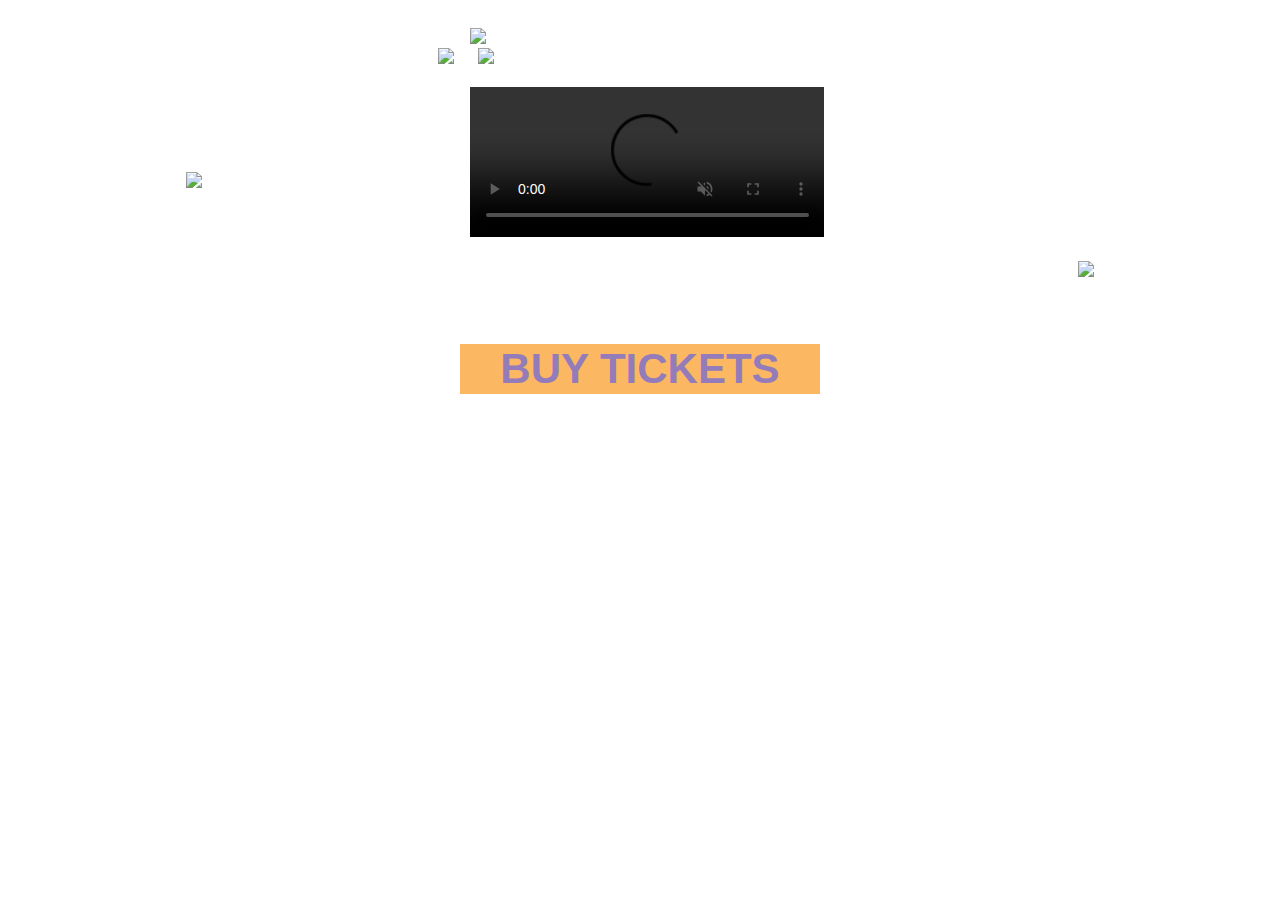
==== index.html @ 8fd60425 "Update index.html" ====
<!DOCTYPE html>
<html>
<head>
<meta charset="UTF-8">
<link rel="stylesheet" href="styles.css">
<title>O'Fiesta 2020</title>
</head>

<body>


<div class="content-desktop">

<div class="column.left" style="padding-left: 5%; padding-top: 13%;">
	<img src="images/OFiestaLogo.png" width="100%">
</div>

<div class="column.middle">

	<div class="info">
		
		<img src="images/OFiestaDate.png" class="dates" width="30%" style="padding-left: 10%; padding-top: 5%; min-width: 322px;">
		<a href="https://www.facebook.com/FUSAssociation/"><img src="images/OFiestaFBIcon.png" class="facebook" width="3%" style="min-width: 32px; margin-left: 2%;"></a>
		<a href="https://www.instagram.com/fusassociation/"><img src="images/OFiestaInstaIcon.png" class="insta" width="3%" style="min-width: 32px; margin-left: 1%;"></a>

	</div>

	<video class="video" width="90%" autoplay muted controls style="padding-left: 10%; padding-top: 5%; outline: none;">
  	<source src="video/Ofiesta_Final.mp4" type="video/mp4">
  	<source src="video/Ofiesta_Final.ogg" type="video/ogg">
Your browser does not support the video tag.
</video>
<script>
    document.getElementById('vid').play();
</script>
</div>

<div class="column.right" style="padding-right: 5%; padding-left: 2%; padding-top: 20%;">
	<img src="images/OFiestaLineup.png" width="100%">
</div>

</div>

<div class="cta">
	
	<center><button type="button"><strong>BUY TICKETS</strong></button></center>

</div>

</body>

<div class="content-mobile">
	
	<img src="images/OFiestaMobileHeader.png" width="100%">

	<video class="video" width="90%" autoplay muted controls style="padding-left: 5%; padding-top: 5%; outline: none;">
  	<source src="video/Ofiesta_Final.mp4" type="video/mp4">
  	<source src="video/Ofiesta_Final.ogg" type="video/ogg">
Your browser does not support the video tag.
</video>
<script>
    document.getElementById('vid').play();
</script>

<div class="socials">
	
	<img src="images/OFiestaFBIcon.png" width="8%">
	<img src="images/OFiestaInstaIcon.png" width="8%" style="margin-left: 2%;">

</div>

<div class="lineup">
	
	<img src="images/OFiestaLineup.png" width="60%">

</div>

<div class="cta-mobile">
	
	<center><button type="button"><strong>BUY TICKETS</strong></button></center>

</div>

</div>

</html>
---- styles.css ----
.content-desktop {display: block;}
		.content-mobile {display: none;}

		body {
		background-image: url(images/OFiestaWireframes.png), url(images/OFiestaWireframes.png);
  		background-repeat: no-repeat;
  		background-position: center;
  		height: 100%;
	}

		button {
			justify-content: center;
			width: 360px;
			color: #937CB9;
			background-color: #FCB762;
			border: none;
			font-size: 42px;
			outline: none;
		}


		.content-desktop {
			width: 100%;
			display: flex;
			justify-content: space-around;
		}

		.column.left {
		}

		.column.middle {
		}

		.column.right {

		}

		.info {
		}

		.cta {
			width: 100%;
			padding-top: 5%;
		}

		@media (max-width: 768px) {

		.content-desktop {display: none;}
		.content-mobile {display: block;}

		.socials {
			text-align: center;
			padding-top: 10%;
		}

		.lineup {
			text-align: center;
			padding-top: 10%;
		}

		.cta {display: none;}

		.cta-mobile {
			padding-top: 10%;
		}

		button {
			width: 60%;
			font-size: 28px;
		}

		}
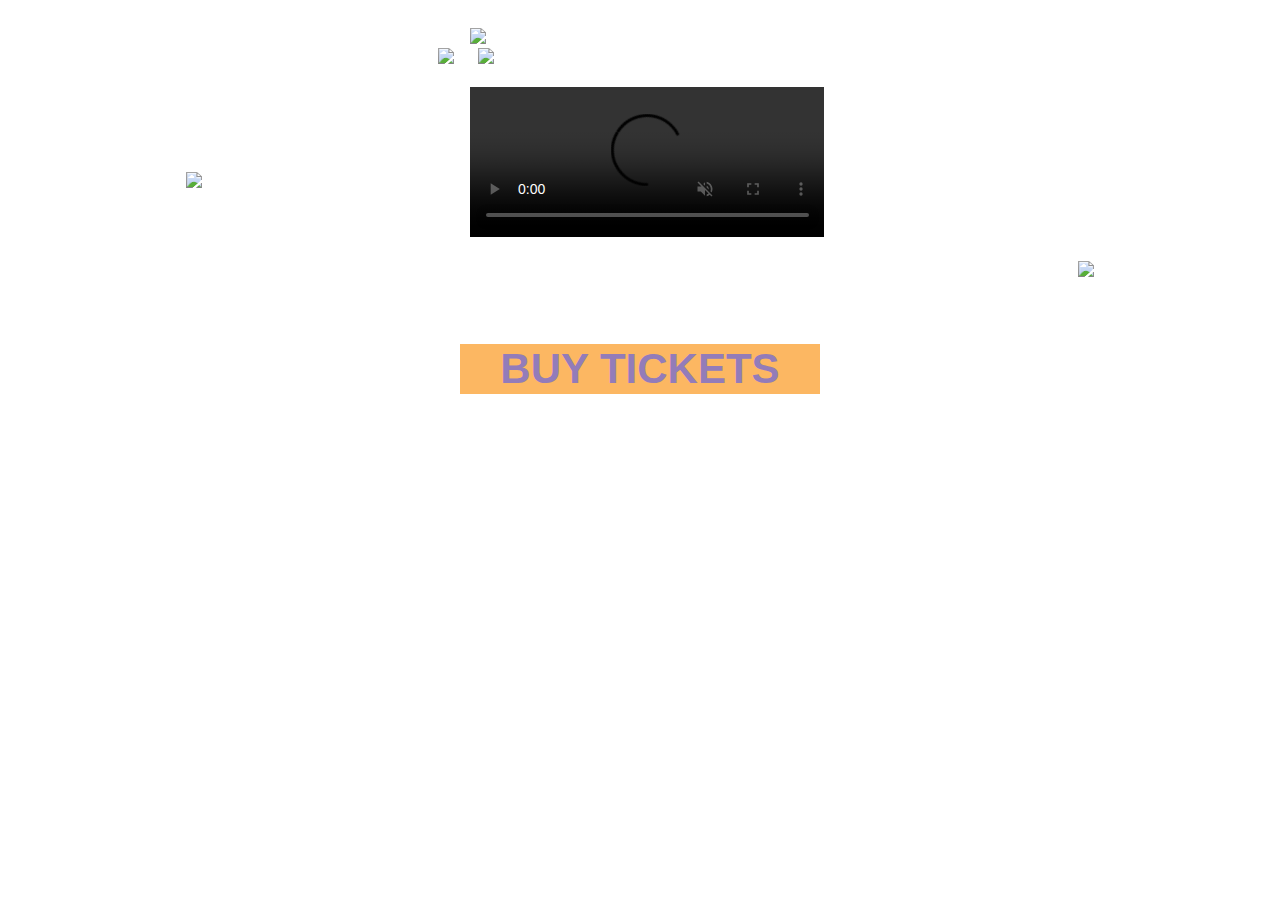
==== commit 8b8b4a70: "Update index.html" ====
--- a/index.html
+++ b/index.html
@@ -20,8 +20,8 @@
 	<div class="info">
 		
 		<img src="images/OFiestaDate.png" class="dates" width="30%" style="padding-left: 10%; padding-top: 5%; min-width: 322px;">
-		<a href="https://www.facebook.com/FUSAssociation/"><img src="images/OFiestaFBIcon.png" class="facebook" width="3%" style="min-width: 32px; margin-left: 2%;"></a>
-		<a href="https://www.instagram.com/fusassociation/"><img src="images/OFiestaInstaIcon.png" class="insta" width="3%" style="min-width: 32px; margin-left: 1%;"></a>
+		<a href="https://www.facebook.com/FUSAssociation/>"><img src="images/OFiestaFBIcon.png" class="facebook" width="3%" style="min-width: 32px; margin-left: 2%;"></a>
+		<a href="https://www.instagram.com/fusassociation/>"><img src="images/OFiestaInstaIcon.png" class="insta" width="3%" style="min-width: 32px; margin-left: 1%;"></a>
 
 	</div>
 
@@ -64,8 +64,8 @@
 
 <div class="socials">
 	
-	<img src="images/OFiestaFBIcon.png" width="8%">
-	<img src="images/OFiestaInstaIcon.png" width="8%" style="margin-left: 2%;">
+	<a href="https://www.facebook.com/FUSAssociation/>"><img src="images/OFiestaFBIcon.png" width="8%"></a>
+	<a href="https://www.instagram.com/fusassociation/>"><img src="images/OFiestaInstaIcon.png" width="8%" style="margin-left: 2%;"></a>
 
 </div>
 
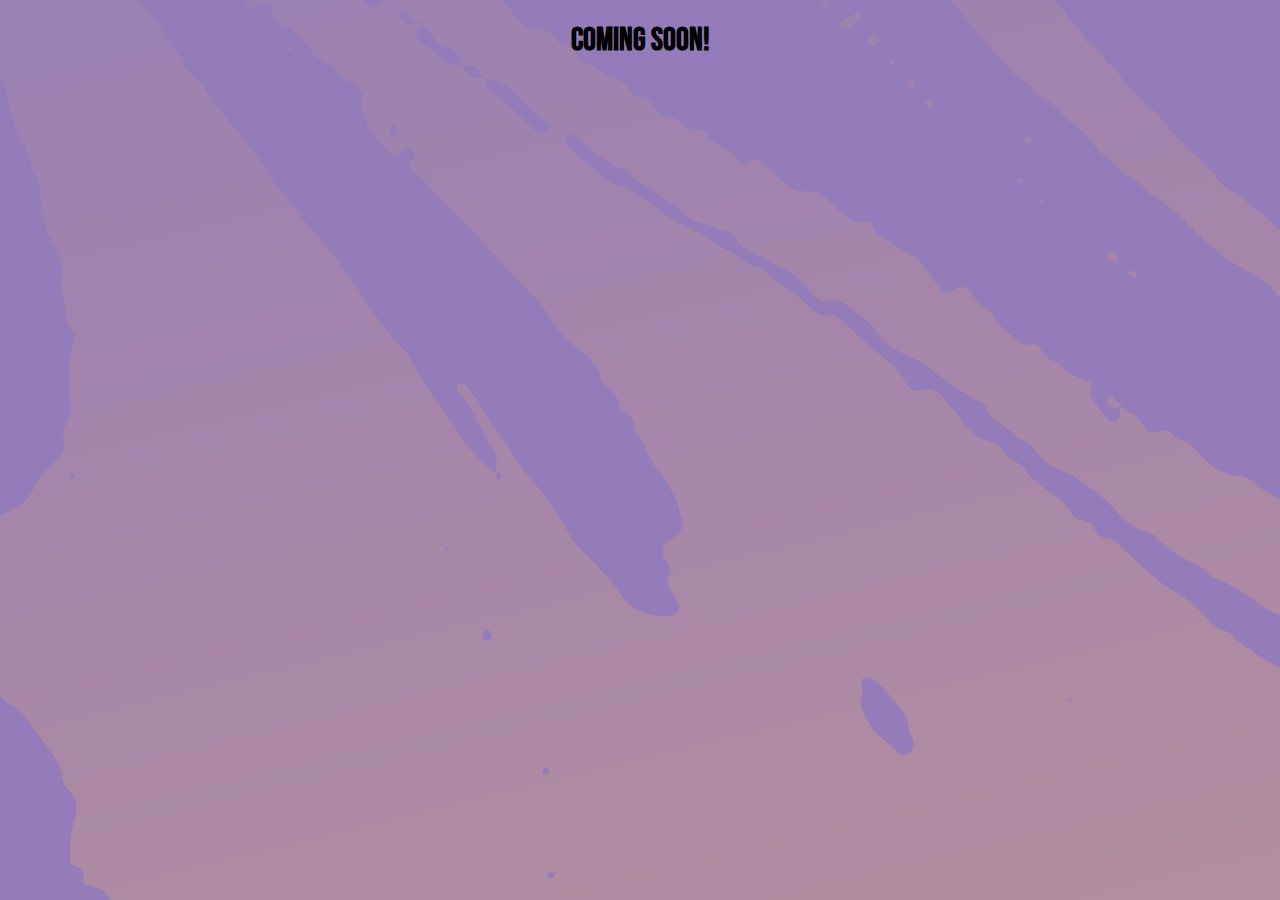
==== commit 781ee37f: "Update index.html" ====
--- a/index.html
+++ b/index.html
@@ -3,84 +3,17 @@
 <head>
 <meta charset="UTF-8">
 <link rel="stylesheet" href="styles.css">
+<link href="https://fonts.googleapis.com/css?family=Bebas+Neue&display=swap" rel="stylesheet">
 <title>O'Fiesta 2020</title>
 </head>
 
 <body>
 
-
-<div class="content-desktop">
-
-<div class="column.left" style="padding-left: 5%; padding-top: 13%;">
-	<img src="images/OFiestaLogo.png" width="100%">
-</div>
-
-<div class="column.middle">
-
-	<div class="info">
-		
-		<img src="images/OFiestaDate.png" class="dates" width="30%" style="padding-left: 10%; padding-top: 5%; min-width: 322px;">
-		<a href="https://www.facebook.com/FUSAssociation/>"><img src="images/OFiestaFBIcon.png" class="facebook" width="3%" style="min-width: 32px; margin-left: 2%;"></a>
-		<a href="https://www.instagram.com/fusassociation/>"><img src="images/OFiestaInstaIcon.png" class="insta" width="3%" style="min-width: 32px; margin-left: 1%;"></a>
-
-	</div>
-
-	<video class="video" width="90%" autoplay muted controls style="padding-left: 10%; padding-top: 5%; outline: none;">
-  	<source src="video/Ofiesta_Final.mp4" type="video/mp4">
-  	<source src="video/Ofiesta_Final.ogg" type="video/ogg">
-Your browser does not support the video tag.
-</video>
-<script>
-    document.getElementById('vid').play();
-</script>
-</div>
-
-<div class="column.right" style="padding-right: 5%; padding-left: 2%; padding-top: 20%;">
-	<img src="images/OFiestaLineup.png" width="100%">
-</div>
-
-</div>
-
-<div class="cta">
-	
-	<center><button type="button"><strong>BUY TICKETS</strong></button></center>
-
+<div class="comingsoon">
+<center><h1 style="font-family: 'Bebas Neue';">COMING SOON!</h1></center>	
 </div>
 
 </body>
 
-<div class="content-mobile">
-	
-	<img src="images/OFiestaMobileHeader.png" width="100%">
-
-	<video class="video" width="90%" autoplay muted controls style="padding-left: 5%; padding-top: 5%; outline: none;">
-  	<source src="video/Ofiesta_Final.mp4" type="video/mp4">
-  	<source src="video/Ofiesta_Final.ogg" type="video/ogg">
-Your browser does not support the video tag.
-</video>
-<script>
-    document.getElementById('vid').play();
-</script>
-
-<div class="socials">
-	
-	<a href="https://www.facebook.com/FUSAssociation/>"><img src="images/OFiestaFBIcon.png" width="8%"></a>
-	<a href="https://www.instagram.com/fusassociation/>"><img src="images/OFiestaInstaIcon.png" width="8%" style="margin-left: 2%;"></a>
-
-</div>
-
-<div class="lineup">
-	
-	<img src="images/OFiestaLineup.png" width="60%">
-
-</div>
-
-<div class="cta-mobile">
-	
-	<center><button type="button"><strong>BUY TICKETS</strong></button></center>
-
-</div>
-
-</div>
 
 </html>
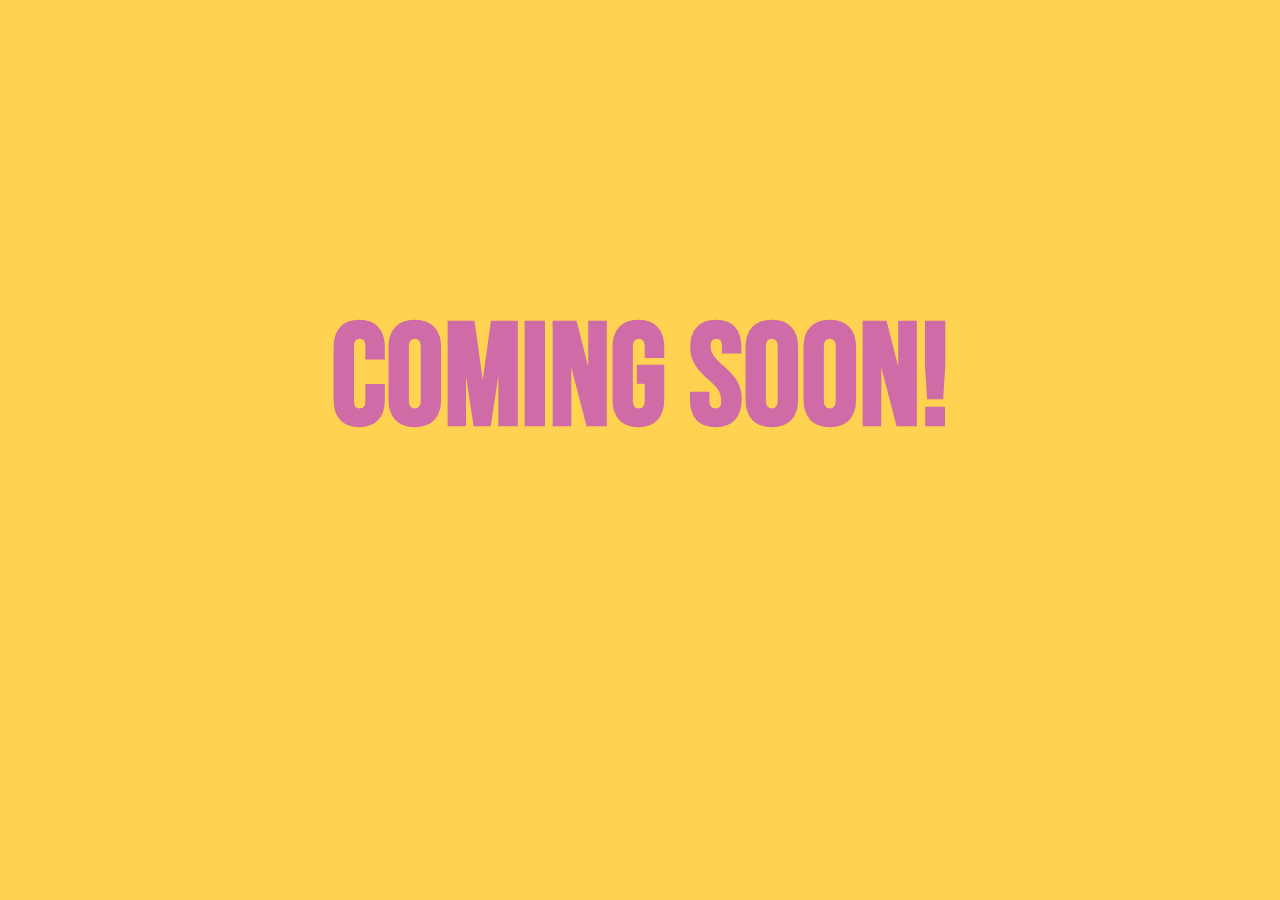
==== commit 7d287fd5: "Update index.html" ====
--- a/index.html
+++ b/index.html
@@ -1,6 +1,15 @@
 <!DOCTYPE html>
 <html>
 <head>
+<!-- Global site tag (gtag.js) - Google Analytics -->
+<script async src="https://www.googletagmanager.com/gtag/js?id=UA-47208608-1"></script>
+<script>
+  window.dataLayer = window.dataLayer || [];
+  function gtag(){dataLayer.push(arguments);}
+  gtag('js', new Date());
+
+  gtag('config', 'UA-47208608-1');
+</script>
 <meta charset="UTF-8">
 <link rel="stylesheet" href="styles.css">
 <link href="https://fonts.googleapis.com/css?family=Bebas+Neue&display=swap" rel="stylesheet">
--- a/styles.css
+++ b/styles.css
@@ -1,72 +1,32 @@
+
+		/*
+Theme Name: O'Fiesta 2020
+Theme URI: http://flindersoweek.com.au
+Author: FUSA Media
+Author URI: http://fusa.edu.au
+Description: 2020 O'Fiesta website
+Version: 1.0
+Text Domain: O'Fiesta
+*/
+
 		.content-desktop {display: block;}
 		.content-mobile {display: none;}
 
 		body {
-		background-image: url(images/OFiestaWireframes.png), url(images/OFiestaWireframes.png);
-  		background-repeat: no-repeat;
-  		background-position: center;
+		background: #FFD251;
   		height: 100%;
+  		font-family: : 'Bebas Neue', cursive;
+		color: #CF6BA6;
 	}
 
-		button {
-			justify-content: center;
-			width: 360px;
-			color: #937CB9;
-			background-color: #FCB762;
-			border: none;
-			font-size: 42px;
-			outline: none;
+		h1 {
+			font-size: 144px;
+			font-family: : 'Bebas Neue', cursive;
+			color: #CF6BA6;
 		}
 
-
-		.content-desktop {
-			width: 100%;
-			display: flex;
-			justify-content: space-around;
+		.comingsoon {
+			padding-top: 15%;
+			font-family: : 'Bebas Neue' cursive;
+			color: #CF6BA6;
 		}
-
-		.column.left {
-		}
-
-		.column.middle {
-		}
-
-		.column.right {
-
-		}
-
-		.info {
-		}
-
-		.cta {
-			width: 100%;
-			padding-top: 5%;
-		}
-
-		@media (max-width: 768px) {
-
-		.content-desktop {display: none;}
-		.content-mobile {display: block;}
-
-		.socials {
-			text-align: center;
-			padding-top: 10%;
-		}
-
-		.lineup {
-			text-align: center;
-			padding-top: 10%;
-		}
-
-		.cta {display: none;}
-
-		.cta-mobile {
-			padding-top: 10%;
-		}
-
-		button {
-			width: 60%;
-			font-size: 28px;
-		}
-
-		}
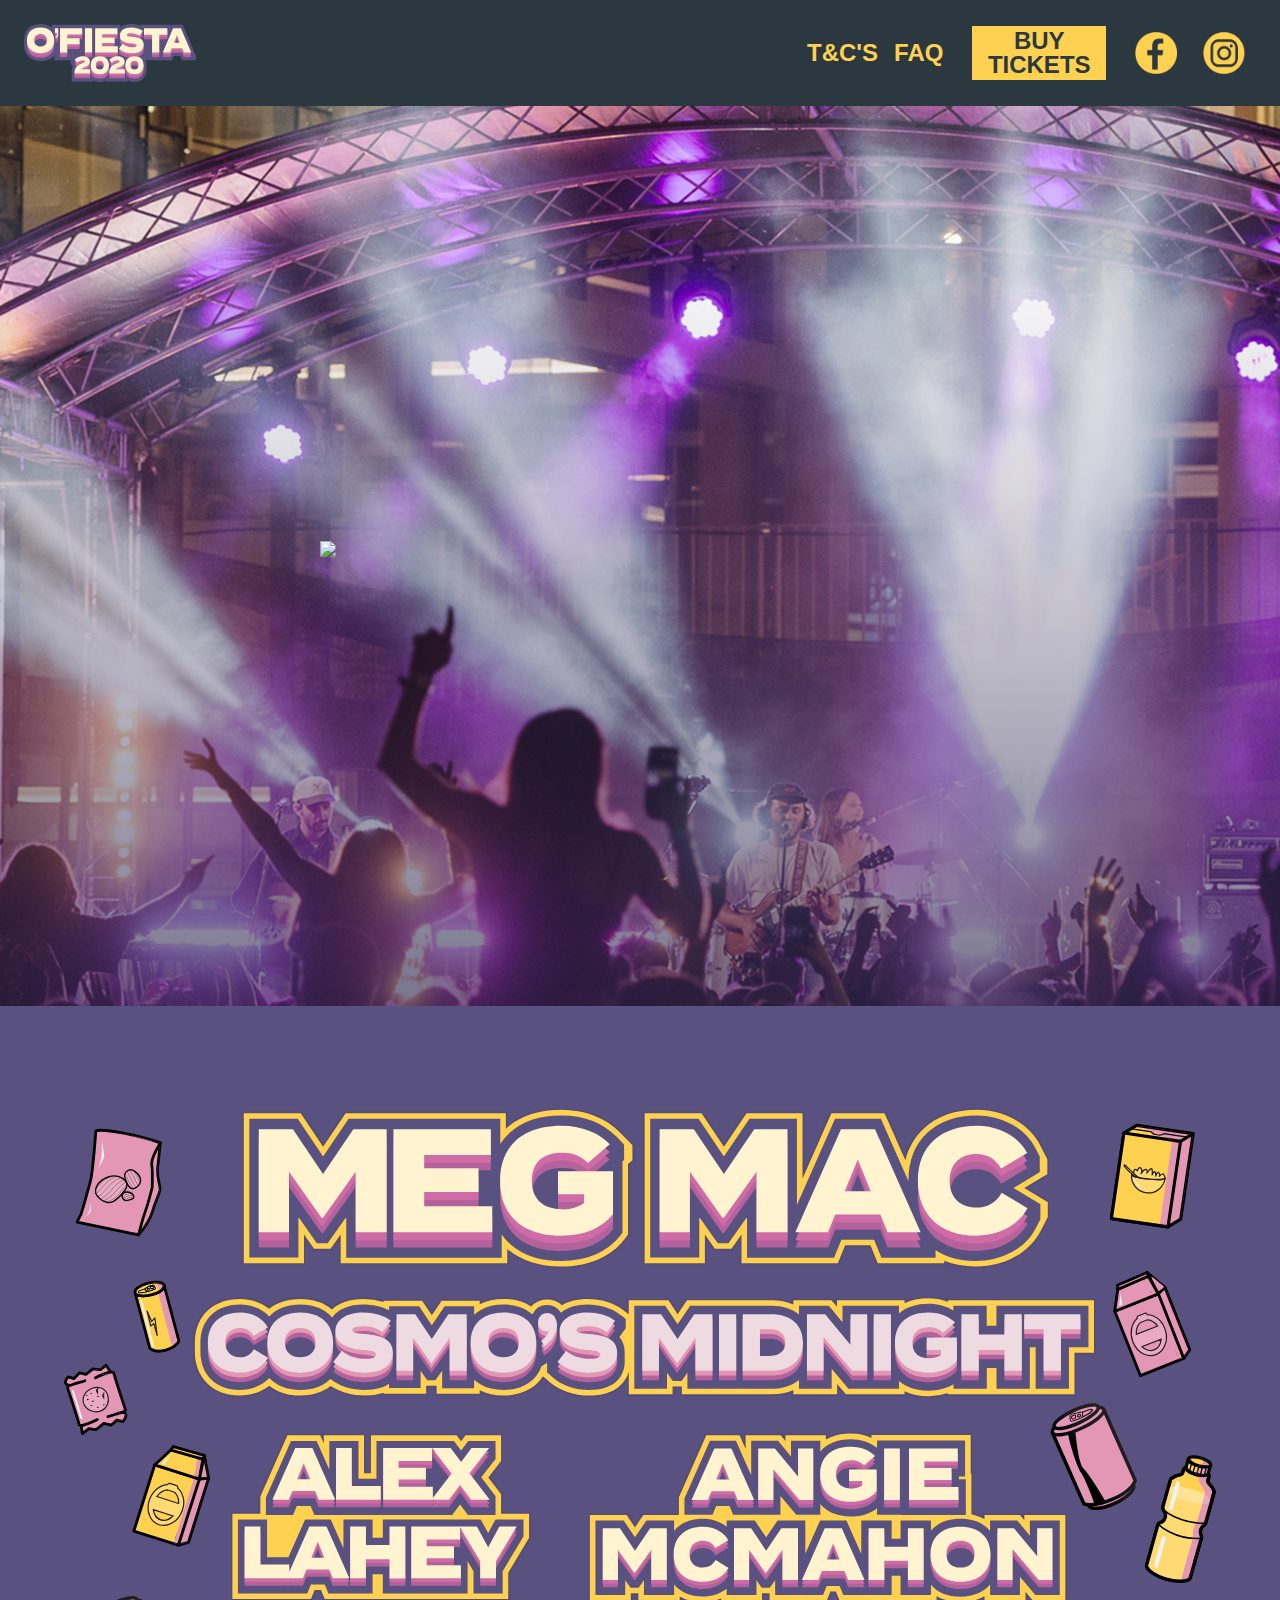
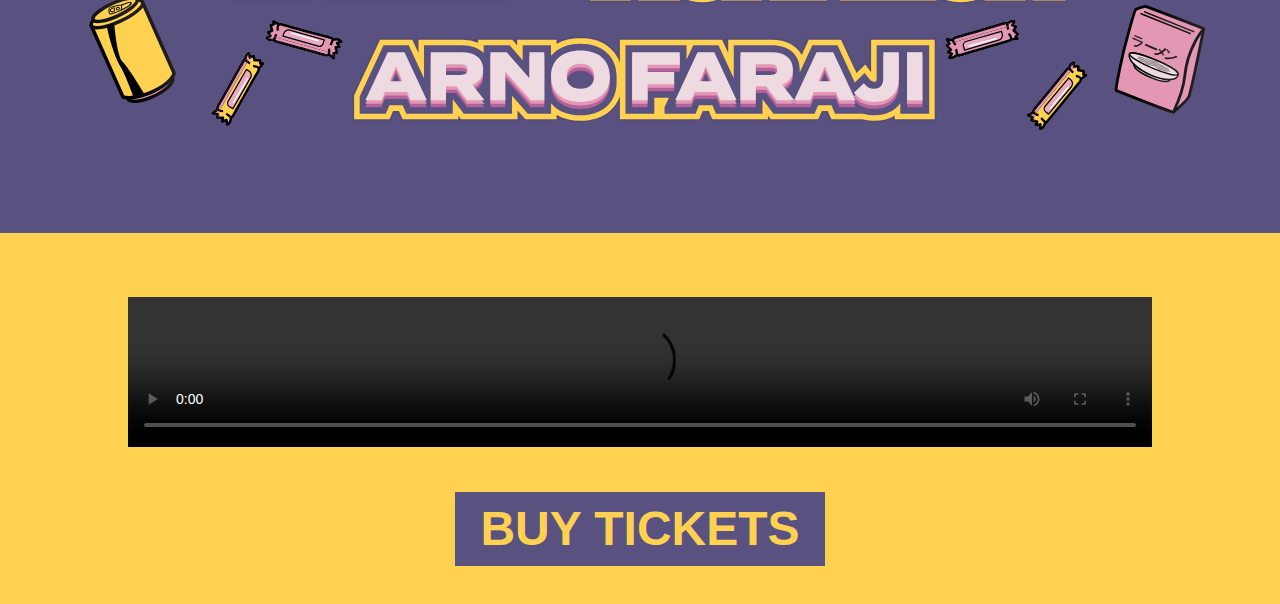
==== commit 9f6a9e75: "Add files via upload" ====
--- a/index.html
+++ b/index.html
@@ -1,28 +1,98 @@
-<!DOCTYPE html>
-<html>
-<head>
+<!doctype html>
+<html class="no-js" lang="en" dir="ltr">
+  <head>
 <!-- Global site tag (gtag.js) - Google Analytics -->
-<script async src="https://www.googletagmanager.com/gtag/js?id=UA-47208608-1"></script>
+<script async src="https://www.googletagmanager.com/gtag/js?id=UA-47208608-3"></script>
 <script>
   window.dataLayer = window.dataLayer || [];
   function gtag(){dataLayer.push(arguments);}
   gtag('js', new Date());
 
-  gtag('config', 'UA-47208608-1');
+  gtag('config', 'UA-47208608-3');
 </script>
-<meta charset="UTF-8">
-<link rel="stylesheet" href="styles.css">
-<link href="https://fonts.googleapis.com/css?family=Bebas+Neue&display=swap" rel="stylesheet">
-<title>O'Fiesta 2020</title>
-</head>
+    <meta charset="utf-8">
+    <meta http-equiv="x-ua-compatible" content="ie=edge">
+    <meta name="viewport" content="width=device-width, initial-scale=1.0">
+    <title>O'Fiesta 2020</title>
+    <link rel="stylesheet" href="css/foundation.css">
+    <link rel="stylesheet" href="css/app.css">
+    <link rel="icon" href="favicon.ico" type="image/x-icon">
+  </head>
+  <body>
 
-<body>
+<nav class="top-bar topbar-responsive sticky-topbar" data-sticky data-options="anchor: page; marginTop: 0; stickyOn: small;">
+  <div class="top-bar-title">
+    <span data-responsive-toggle="topbar-responsive" data-hide-for="medium">
+      <button class="menu-icon" type="button" data-toggle></button>
+    </span>
+    <a class="topbar-responsive-logo" href="index.html"><img src="images/OFiesta-Logo.svg" width="70%"></a>
+  </div>
+  <div id="topbar-responsive" class="topbar-responsive-links">
+    <div class="top-bar-right">
+      <ul class="menu simple vertical medium-horizontal">
+        <li><a href="t&cs.html">T&C'S</a></li>
+        <li><a href="faq.html">FAQ</a></li>
+        <li><a href="https://moshtix.com.au/v2/event/o-fiesta-2020/119257" target="_blank"><button style="background-color: #FFD151; font-weight: 800; color: #2c3840; padding-left: 3%; padding-right: 3%; margin-left: 8%; margin-right: 8%; padding-top: 2%; padding-bottom: 2%;">BUY TICKETS</button></a></li>
+        <li><a href="https://www.facebook.com/events/2457067731180262/" target="_blank"><img src="images/OFiesta-FB-Logo.png" style="width: 80%;"></a></li>
+        <li><a href="https://www.instagram.com/fusassociation/" target="_blank"><img src="images/OFiesta-Insta-Logo.png" style="width: 80%;"></a></li>
+      </ul>
+    </div>
+  </div>
+</nav>
 
-<div class="comingsoon">
-<center><h1 style="font-family: 'Bebas Neue';">COMING SOON!</h1></center>	
+
+
+ <div class="hero-full-screen" style="background-image: url(images/OFiesta-Hero-03.jpg);">
+
+  <div class="top-content-section">
+    <div class="top-bar">
+      <div class="top-bar-left">
+        
+      </div>
+    </div>
+  </div>
+
+  <div class="middle-content-section">
+    <img src="images/OFiesta-LockUp.svg" width="100%" data-fallback="images/OFiesta-LockUp.png">
+  </div>
+
+  <div class="bottom-content-section" data-magellan data-threshold="0">
+    <a href="#main-content-section"></a>
+  </div>
+
 </div>
 
-</body>
+<div class="dates">
+  
+  <center><img src="images/OFiesta-Dates.svg" width="100%"></center>
+
+</div>
+
+<div class="lineup">
+  
+  <center><img src="images/OFiesta-Lineup.svg" style="width: 90%;"></center>
+
+</div>
+
+<div class="video">
+  
+    <video class="video" width="90%" controls style="padding-left: 10%; padding-top: 5%; outline: none;">
+    <source src="video/OFiesta-Video.mp4" type="video/mp4">
+    <source src="video/OFiesta-Video.ogg" type="video/ogg">
+Your browser does not support the video tag.
+</video>
+<script>
+    document.getElementById('vid').play();
+</script>
+
+  <center><a href="https://moshtix.com.au/v2/event/o-fiesta-2020/119257" target="_blank"><button style="background-color: #595281; color: #FFD151; font-size: 3em; font-weight: 800; font-family: 'Montserrat', sans-serif; padding-left: 2%; padding-right: 2%; padding-top: 1%; padding-bottom: 1%; margin-top: 3%; margin-bottom: 3%;">BUY TICKETS</button></a></center>
+
+  </div>
 
 
+    <script src="js/vendor/jquery.js"></script>
+    <script src="js/vendor/what-input.js"></script>
+    <script src="js/vendor/foundation.js"></script>
+    <script src="js/app.js"></script>
+  </body>
 </html>
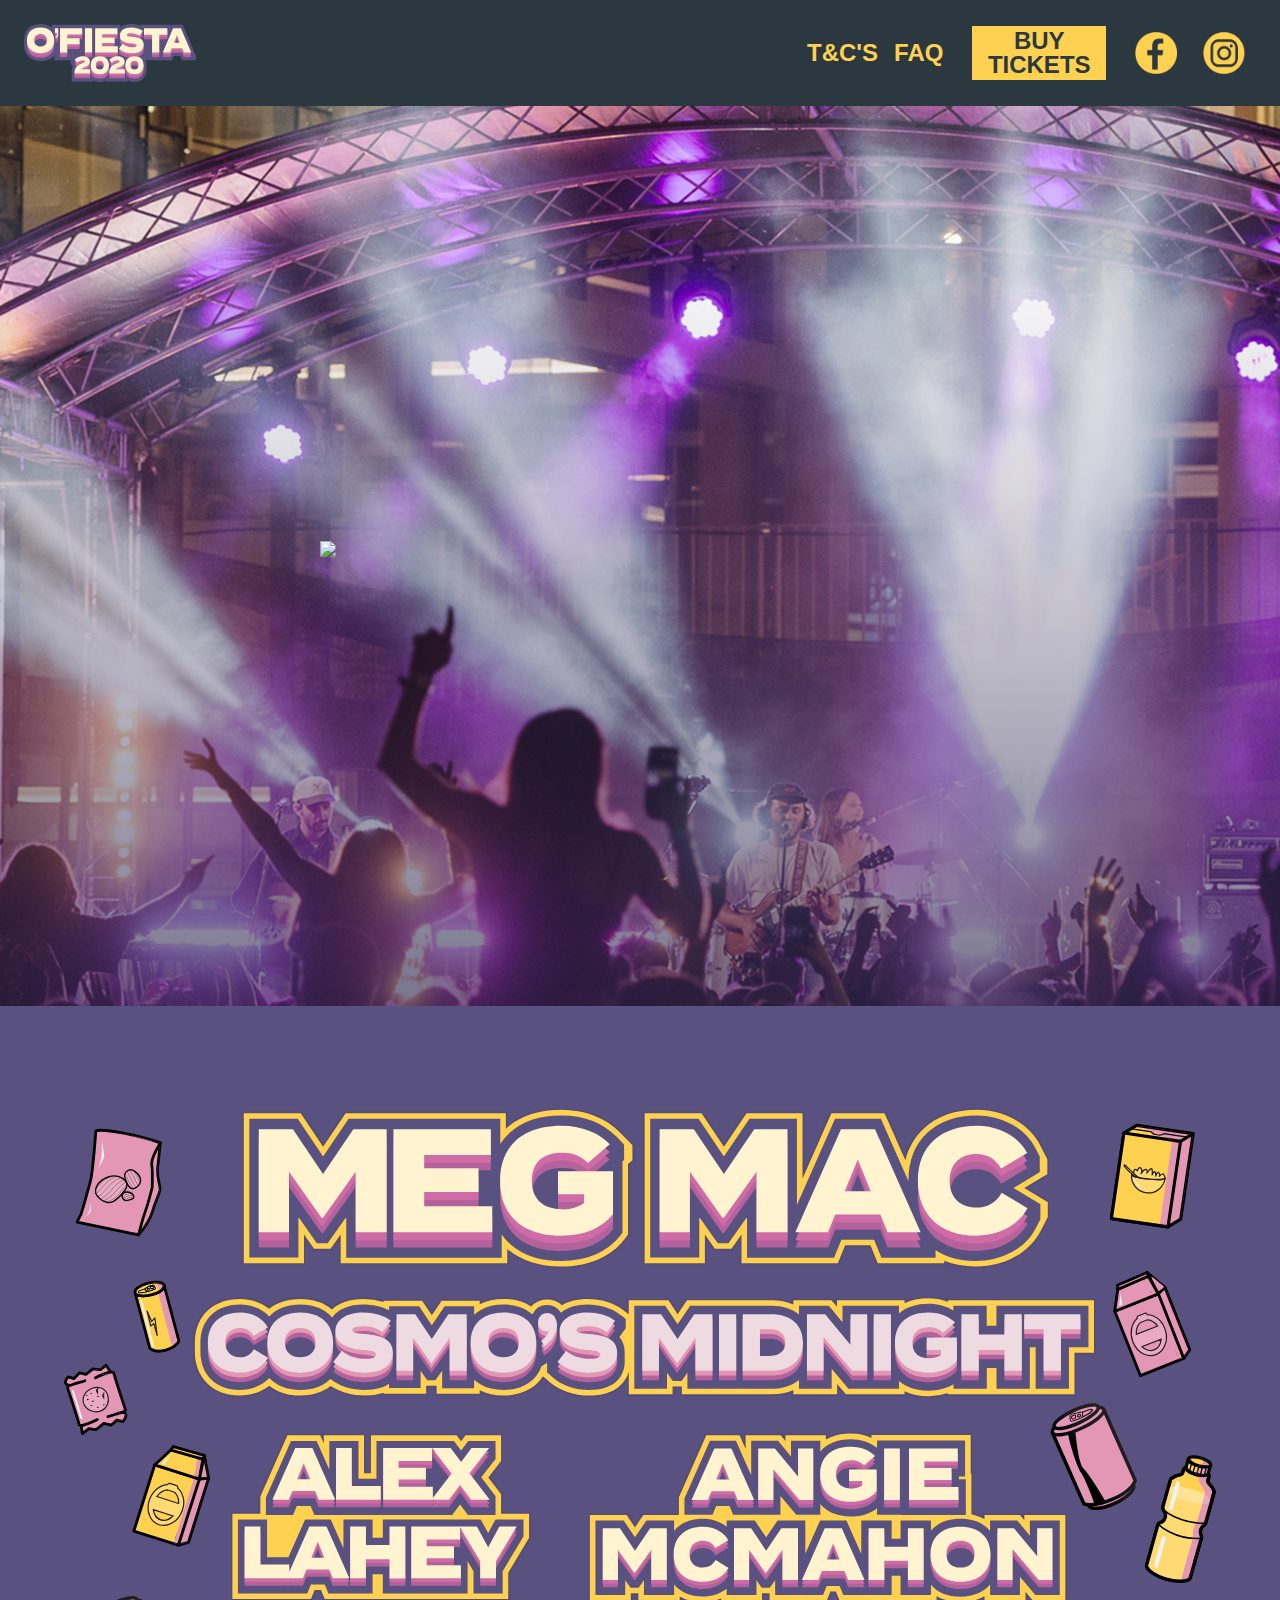
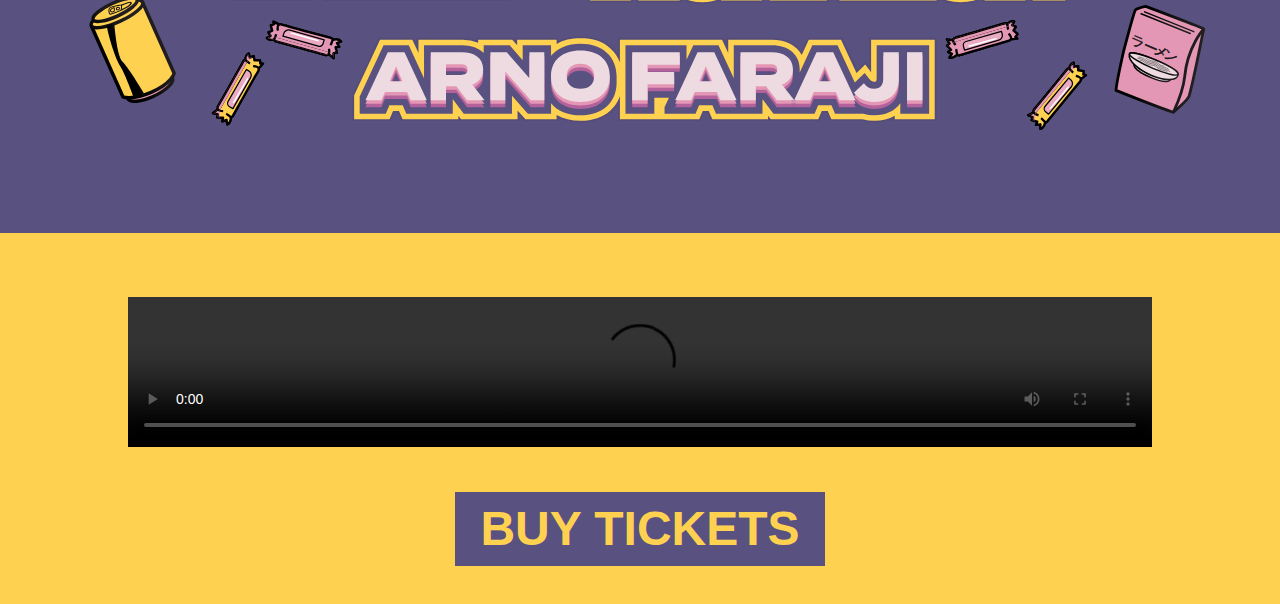
==== commit 2fbf3782: "Update index.html" ====
--- a/index.html
+++ b/index.html
@@ -53,7 +53,7 @@
   </div>
 
   <div class="middle-content-section">
-    <img src="images/OFiesta-LockUp.svg" width="100%" data-fallback="images/OFiesta-LockUp.png">
+    <img src="images/OFiesta-LockUp.svg" width="100%" height="auto">
   </div>
 
   <div class="bottom-content-section" data-magellan data-threshold="0">
